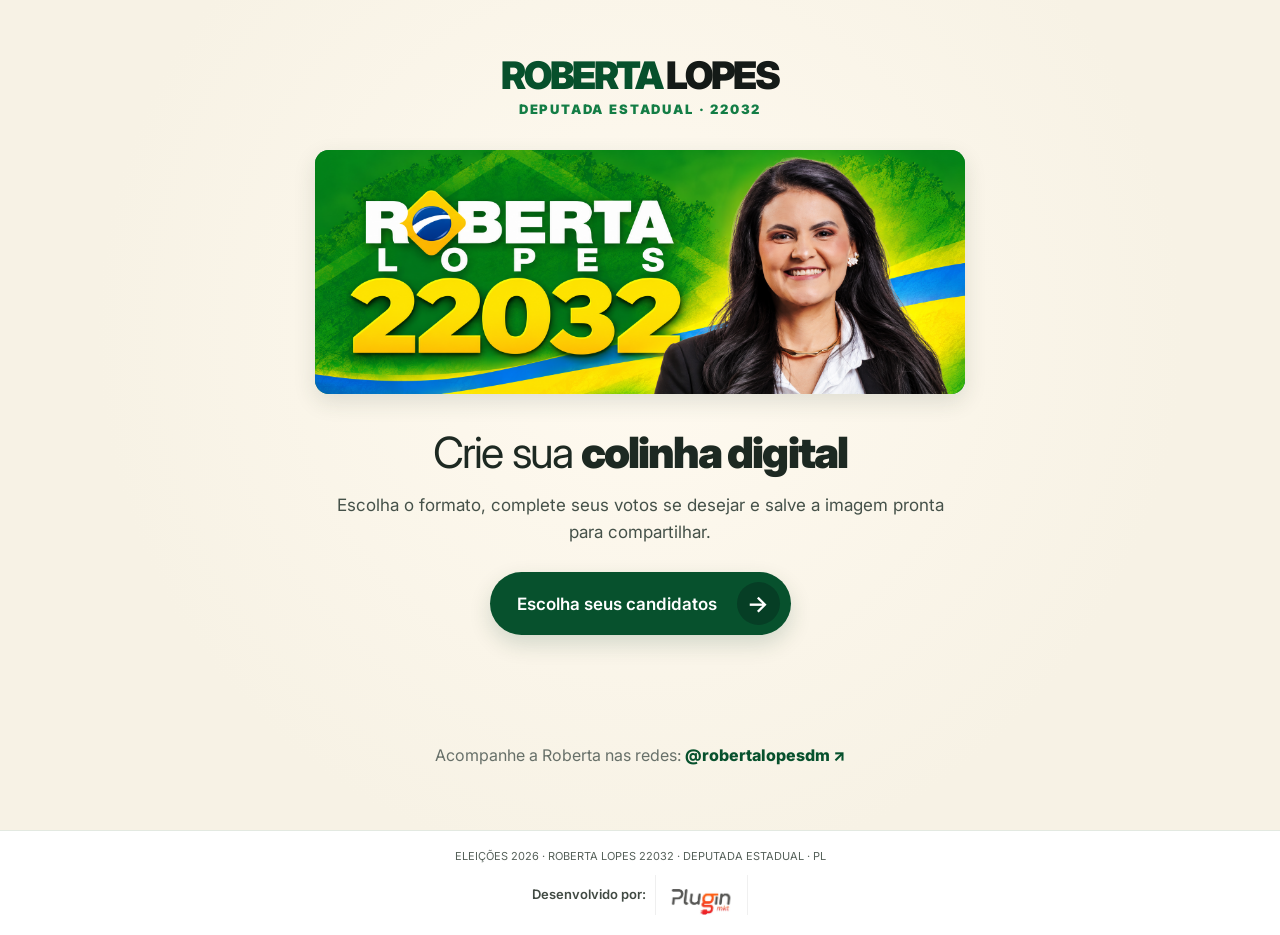
==== colinha/index.html @ ee58932f "Adiciona colinha digital em /colinha e chamada na landing page Inclui o gerador de colinha (PNG) ser" ====
<!doctype html>
<html lang="pt-BR"><head><meta charset="utf-8"><meta name="viewport" content="width=device-width,initial-scale=1"><meta name="theme-color" content="#063f26"><meta name="description" content="Crie sua colinha digital com Roberta Lopes 22032 para deputada estadual em Minas Gerais."><title>Colinha digital · Roberta Lopes 22032</title><link rel="icon" type="image/svg+xml" href="data:image/svg+xml,%3Csvg xmlns='http://www.w3.org/2000/svg' viewBox='0 0 64 64'%3E%3Crect width='64' height='64' rx='13' fill='%23063f26'/%3E%3Ctext x='32' y='43' text-anchor='middle' font-family='Arial' font-weight='900' font-size='27' fill='%23ffda00'%3E22%3C/text%3E%3C/svg%3E"><link rel="stylesheet" href="style.css"></head>
<body><main>
<section class="screen home" id="home-screen" aria-labelledby="home-title"><div class="home-inner"><div class="brand">ROBERTA <span>LOPES</span><small>DEPUTADA ESTADUAL · 22032</small></div><div class="campaign-banner"><img src="assets/roberta-hero.png" alt="Roberta Lopes em destaque com sua marca e o número 22032"></div><h1 id="home-title">Crie sua <strong>colinha digital</strong></h1><p>Escolha o formato, complete seus votos se desejar e salve a imagem pronta para compartilhar.</p><button class="cta" id="start-flow">Escolha seus candidatos <span aria-hidden="true">→</span></button><div class="social">Acompanhe a Roberta nas redes: <a href="https://www.instagram.com/robertalopesdm/" target="_blank" rel="noopener noreferrer">@robertalopesdm ↗</a></div></div></section>
<section class="screen format-screen" id="format-screen" aria-labelledby="format-title" hidden><div class="step-inner"><h2 id="format-title">Qual formato você deseja?</h2><div class="format-options" role="radiogroup" aria-label="Formato da colinha"><label class="format-card"><input type="radio" name="format" value="retangular" checked><span class="format-preview rect"><i>22</i></span><span><strong>Retangular</strong><small>Ideal para o feed do Instagram, Facebook e WhatsApp.</small></span></label><label class="format-card"><input type="radio" name="format" value="vertical"><span class="format-preview vert"><i>22</i></span><span><strong>Vertical</strong><small>Ideal para stories e status do WhatsApp.</small></span></label></div><button class="cta" id="format-next">Próximo passo <span aria-hidden="true">→</span></button><button class="text-button" id="format-back">Voltar</button></div></section>
<section class="screen candidate-screen" id="candidate-screen" aria-labelledby="candidate-title" hidden><div class="step-inner candidate-inner"><div class="mini-brand">ROBERTA LOPES <b>22032</b></div><h2 id="candidate-title">Escolha seus candidatos</h2><p class="lead">Roberta e Flávio ficam marcados. Os demais candidatos já aparecem sugeridos e você pode alterar cada um.</p><div class="ballot" id="rows" aria-label="Candidatos e números da colinha"></div><button class="cta" id="generate">Confirmar e visualizar <span aria-hidden="true">→</span></button><button class="text-button" id="candidate-back">Voltar</button><p class="note">Confira os números antes de salvar. Para votar, anote sua colinha em papel; celular não entra na cabine.</p></div></section>
<section class="screen result-screen" id="overlay" aria-labelledby="result-title" hidden><div class="step-inner result-inner"><h2 id="result-title">Pronto!</h2><p class="lead">Sua colinha está pronta para baixar.</p><img id="result-img" alt="Prévia da colinha digital com os candidatos escolhidos"><div class="result-actions"><a class="secondary" id="download" href="#" download="colinha-roberta-lopes-22032.png">Baixar imagem</a></div><div class="result-actions subtle"><button class="text-button" id="edit">Editar colinha</button><button class="text-button" id="restart">Criar outra colinha</button></div></div></section>
</main><footer><div class="footer-campaign">ELEIÇÕES 2026 · ROBERTA LOPES 22032 · DEPUTADA ESTADUAL · PL</div><div class="footer-credit">Desenvolvido por: <img src="assets/plugin-logo.jpeg" alt="Plugin Marketing"></div></footer><script src="app.js"></script></body></html>
---- colinha/style.css ----
@import url('https://fonts.googleapis.com/css2?family=Inter:wght@400;500;600;700;800;900&display=swap');
:root{font-family:Inter,Arial,sans-serif;color:#202b24;background:#f7f2e5}*{box-sizing:border-box}body{margin:0;min-height:100vh}button,input{font:inherit}button{cursor:pointer}.screen[hidden]{display:none!important}.screen{min-height:calc(100vh - 75px);padding:58px 20px 65px;display:grid;place-items:center;background:radial-gradient(circle at 50% 40%,#fffaf0 0,#f7f2e5 67%)}.home-inner,.step-inner{width:min(100%,650px);margin:auto;text-align:center}.brand{color:#07502c;font-size:38px;font-weight:900;line-height:.9;letter-spacing:-.06em}.brand span{color:#141a17}.brand small{display:block;color:#137d45;font-size:13px;letter-spacing:.14em;margin-top:12px}.campaign-banner{height:185px;display:flex;justify-content:space-between;overflow:hidden;text-align:left;background:#07512d;border-radius:16px;margin:35px auto 36px;color:white;box-shadow:0 8px 22px #24392a18;position:relative}.campaign-banner>div{z-index:1;padding:20px 30px;display:flex;flex-direction:column}.campaign-banner span{font-size:12px;letter-spacing:.15em;font-weight:800}.campaign-banner strong{font-size:42px;letter-spacing:-.05em;line-height:.92;margin:10px 0 4px}.campaign-banner b{font-size:43px;color:#ffdc00;line-height:1}.campaign-banner img{width:47%;height:100%;object-fit:cover;object-position:center 40%;mask-image:linear-gradient(to right,transparent,#000 35%)}h1,h2{letter-spacing:-.045em;line-height:1.15;color:#1d2922}h1{font-weight:400;font-size:clamp(31px,4vw,43px);margin:0 0 15px}h1 strong{font-weight:900}.home p,.lead{color:#455149;font-size:17px;line-height:1.6;margin:0 auto 26px;max-width:610px}.cta{background:#07512d;color:#fff;border:0;border-radius:40px;min-height:62px;padding:10px 11px 10px 27px;display:inline-flex;align-items:center;justify-content:center;gap:20px;font-size:17px;font-weight:600;box-shadow:0 9px 22px #063d2829}.cta span{display:grid;place-items:center;background:#063e25;border-radius:50%;width:43px;height:43px;font-size:23px}.cta:hover{background:#086e3a}.cta:focus-visible,.text-button:focus-visible,.format-card:focus-within,.digit:focus-visible,.secondary:focus-visible{outline:3px solid #d4a900;outline-offset:3px}.social{margin-top:110px;color:#677069;font-size:16px}.social a{color:#07512d;font-weight:800;text-decoration:none}.step-inner h2{font-size:clamp(29px,4vw,37px);margin:0 0 31px}.format-options{display:grid;gap:14px;text-align:left;margin-bottom:31px}.format-card{background:#fffdf7;border:2px solid #d7dbd2;border-radius:13px;display:flex;align-items:center;gap:22px;min-height:169px;padding:20px 26px;cursor:pointer;position:relative;box-shadow:0 1px 0 #a2ab9e}.format-card:has(input:checked){border:5px solid #078447;padding:17px 23px}.format-card input{position:absolute;opacity:0;width:1px;height:1px}.format-card strong{display:block;color:#07512d;font-size:25px;font-weight:900;margin-bottom:9px}.format-card small{display:block;font-size:16px;color:#47544b;line-height:1.45}.format-preview{flex:none;border-radius:4px;background:linear-gradient(#132c1d 0 24%,#07512d 24% 82%,#ffdc00 82%);width:93px;height:120px;display:flex;align-items:center;justify-content:center;box-shadow:2px 3px 4px #0003}.format-preview.vert{width:82px;height:133px}.format-preview i{font-size:33px;font-weight:900;color:#ffdc00;font-style:normal}.text-button{border:0;background:transparent;color:#07512d;text-decoration:underline;display:block;margin:25px auto 0;padding:6px;font-size:16px}.candidate-screen,.result-screen{align-items:start;padding-top:55px}.candidate-inner{width:min(100%,740px)}.mini-brand{font-size:15px;letter-spacing:.1em;font-weight:900;color:#07512d;margin-bottom:22px}.mini-brand b{background:#ffdc00;border-radius:5px;padding:5px 7px;color:#18231c}.candidate-inner h2{margin-bottom:14px}.candidate-inner .lead{margin-bottom:26px}.ballot{background:#fff;border:1px solid #d7ded7;border-radius:17px;overflow:hidden;text-align:left;box-shadow:0 8px 24px #172e2214;margin-bottom:30px}.row{display:grid;grid-template-columns:56px minmax(0,1fr) auto;align-items:center;gap:14px;padding:13px 17px;min-height:92px;border-top:1px solid #e5ebe5}.row:first-child{border-top:0}.avatar{width:56px;height:56px;background:#e6eee7;border-radius:9px;border:1px solid #aecab8;overflow:hidden;display:grid;place-items:center;color:#819588;font-size:25px}.avatar.sprite{background-repeat:no-repeat;background-size:calc(var(--cols)*100%) calc(var(--rows)*100%);background-position:calc(var(--tx)/max(var(--cols) - 1, 1)*100%) calc(var(--ty)/max(var(--rows) - 1, 1)*100%);font-size:0}.role{color:#007442;font-weight:800;font-size:11px;letter-spacing:.1em}.candidate{font-size:17px;font-weight:800;margin-top:4px}.candidate.empty{font-weight:500;color:#6c766f}.detail{font-size:12px;color:#69736e;margin-top:3px}.digits{display:flex;gap:5px}.digit{width:39px;height:48px;border:1px solid #9aa99e;border-radius:5px;background:#fff;color:#172019;text-align:center;font:800 28px Arial,sans-serif;line-height:1;padding:0;appearance:none;-webkit-appearance:none;-webkit-text-fill-color:#172019;opacity:1;outline:none}.digit.fixed{background:#ffdc00;border-color:#e5bd00;pointer-events:none}.note{color:#5b675f;font-size:13px;line-height:1.5;margin:25px auto;max-width:550px}.result-inner{width:min(100%,680px)}.result-inner h2{margin-bottom:8px}.result-inner .lead{margin-bottom:24px}.result-inner img{display:block;width:min(100%,510px);max-height:70vh;object-fit:contain;margin:0 auto 27px;border-radius:5px;box-shadow:0 8px 26px #19302134}.result-actions{display:flex;justify-content:center;align-items:center;flex-wrap:wrap;gap:12px}.result-actions .text-button{margin:8px 3px}.secondary{border:1px solid #07512d;background:#fffdf7;color:#07512d;text-decoration:none;padding:18px 25px;border-radius:35px;font-weight:700}.open-image{display:block;color:#07512d;margin:12px auto 0;font-size:14px}.save-help{font-size:14px;line-height:1.5;color:#394b40}.subtle{margin-top:10px}footer{text-align:center;background:#0e1d14;color:#c8d4cb;font-size:10px;line-height:1.6;padding:20px 10px;min-height:75px}@media(max-width:650px){.screen{padding:32px 14px 48px}.brand{font-size:32px}.campaign-banner{height:157px;margin:28px auto}.campaign-banner>div{padding:20px}.campaign-banner strong{font-size:35px}.campaign-banner b{font-size:35px}.home p,.lead{font-size:15px}.social{margin-top:70px}.format-card{min-height:135px;padding:15px;gap:16px}.format-card:has(input:checked){padding:12px}.format-card strong{font-size:20px}.format-card small{font-size:14px}.format-preview{width:72px;height:99px}.format-preview.vert{width:63px;height:108px}.candidate-screen{padding-top:35px}.row{grid-template-columns:43px minmax(0,1fr);gap:6px 9px;padding:10px 12px}.avatar{width:43px;height:43px}.role{font-size:10px}.candidate{font-size:15px}.detail{font-size:11px}.digits{grid-column:1/-1;justify-content:flex-end}.digit{width:36px;height:40px;font-size:24px}.ballot{margin-bottom:22px}.result-inner img{max-height:64vh}}
/* Arte principal gerada para a campanha e assinatura da agência. */
.campaign-banner{height:auto;display:block;margin:34px auto 34px;background:#087b37;border-radius:14px;overflow:hidden;box-shadow:0 8px 22px #24392a22}
.campaign-banner img{display:block;width:100%;height:auto;object-fit:unset;object-position:unset;mask-image:none}
footer{background:#fff;color:#56615a;padding:18px 12px 20px;min-height:0;border-top:1px solid #e3e9e1;font-size:11px}
.footer-campaign{line-height:1.4}
.footer-credit{display:flex;align-items:center;justify-content:center;gap:9px;margin-top:10px;font-size:13px;font-weight:600;color:#414a43}
.footer-credit img{display:block;width:93px;height:auto;mix-blend-mode:multiply}
@media(max-width:650px){.campaign-banner{height:auto;margin:26px auto 28px}.campaign-banner img{width:100%;height:auto}.footer-credit img{width:84px}}

/* Colinha 2: números sugeridos em branco, votos fixos em amarelo. */
.row-actions{display:flex;align-items:center;justify-content:flex-end;gap:10px}
.alter-button{border:0;border-radius:10px;background:#006437;color:#fff;font-weight:800;font-size:14px;min-height:44px;padding:0 13px;white-space:nowrap}
.alter-button:hover{background:#07804b}
.alter-button:focus-visible{outline:3px solid #d4a900;outline-offset:3px}
.alter-button[aria-pressed="true"]{background:#194e36}
@media(max-width:650px){.row-actions{grid-column:1/-1}.row-actions .digits{grid-column:auto}}
@media(max-width:370px){.row-actions{gap:6px}.row-actions .digit{width:33px}.alter-button{padding:0 9px}}
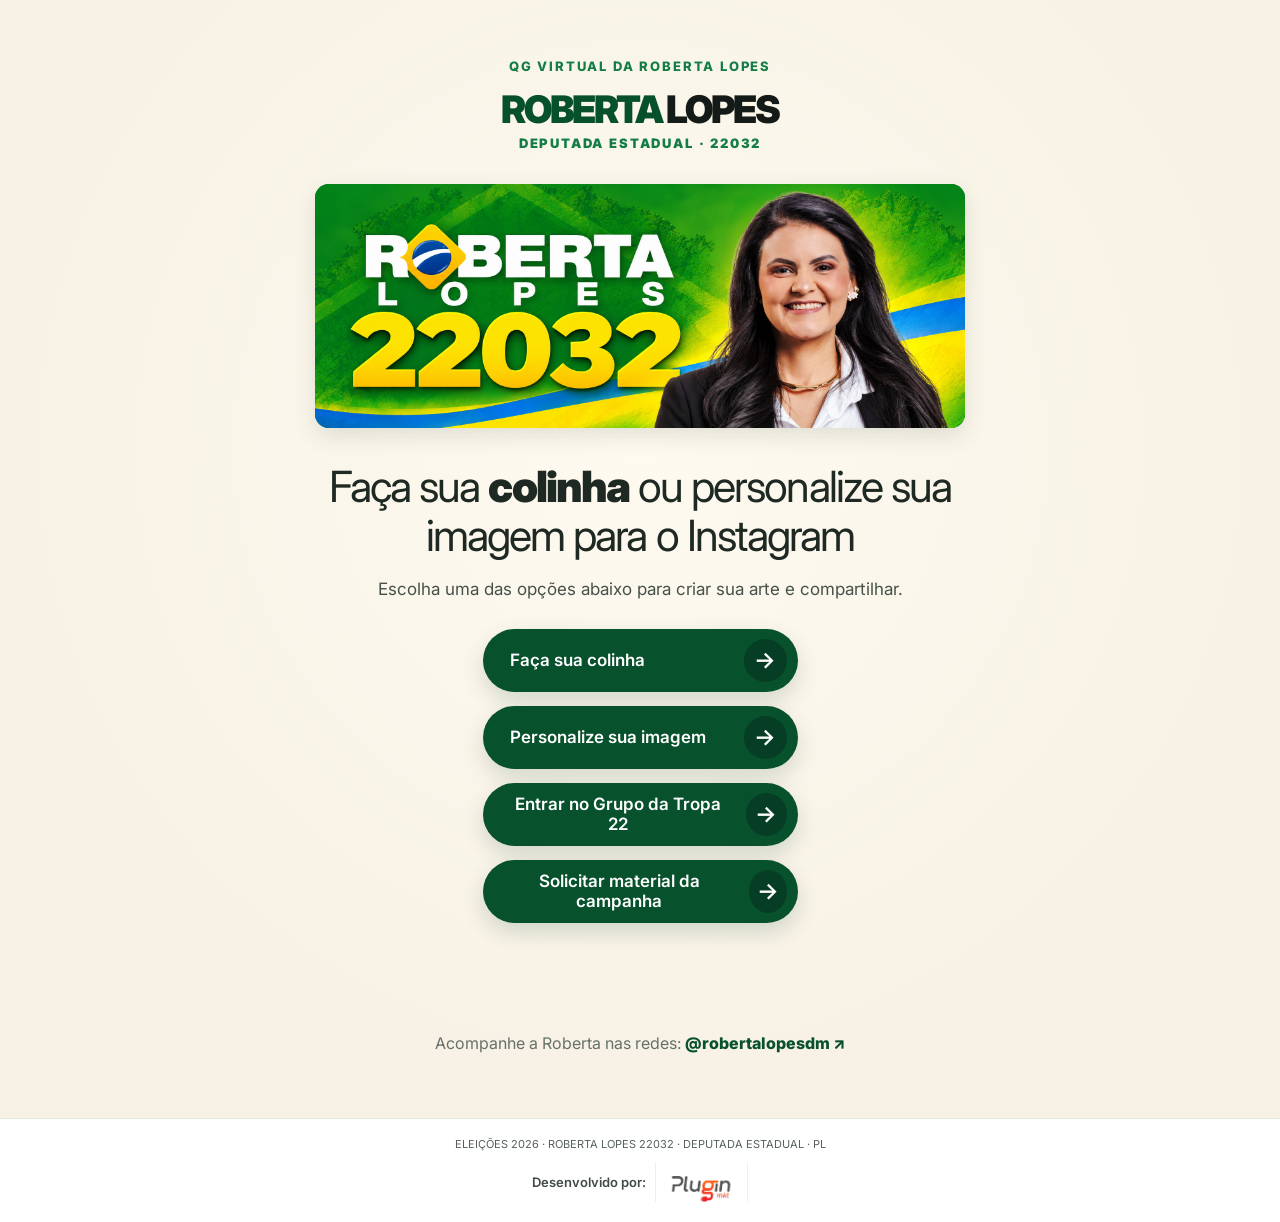
==== commit 9f5a9476: "Atualiza chamada da colinha na landing com 4 botoes (colinha, imagem, Tropa 22, material) e redes Co" ====
--- a/colinha/index.html
+++ b/colinha/index.html
@@ -1,8 +1,8 @@
 <!doctype html>
 <html lang="pt-BR"><head><meta charset="utf-8"><meta name="viewport" content="width=device-width,initial-scale=1"><meta name="theme-color" content="#063f26"><meta name="description" content="Crie sua colinha digital com Roberta Lopes 22032 para deputada estadual em Minas Gerais."><title>Colinha digital · Roberta Lopes 22032</title><link rel="icon" type="image/svg+xml" href="data:image/svg+xml,%3Csvg xmlns='http://www.w3.org/2000/svg' viewBox='0 0 64 64'%3E%3Crect width='64' height='64' rx='13' fill='%23063f26'/%3E%3Ctext x='32' y='43' text-anchor='middle' font-family='Arial' font-weight='900' font-size='27' fill='%23ffda00'%3E22%3C/text%3E%3C/svg%3E"><link rel="stylesheet" href="style.css"></head>
 <body><main>
-<section class="screen home" id="home-screen" aria-labelledby="home-title"><div class="home-inner"><div class="brand">ROBERTA <span>LOPES</span><small>DEPUTADA ESTADUAL · 22032</small></div><div class="campaign-banner"><img src="assets/roberta-hero.png" alt="Roberta Lopes em destaque com sua marca e o número 22032"></div><h1 id="home-title">Crie sua <strong>colinha digital</strong></h1><p>Escolha o formato, complete seus votos se desejar e salve a imagem pronta para compartilhar.</p><button class="cta" id="start-flow">Escolha seus candidatos <span aria-hidden="true">→</span></button><div class="social">Acompanhe a Roberta nas redes: <a href="https://www.instagram.com/robertalopesdm/" target="_blank" rel="noopener noreferrer">@robertalopesdm ↗</a></div></div></section>
+<section class="screen home" id="home-screen" aria-labelledby="home-title"><div class="home-inner"><div class="site-title">QG Virtual da Roberta Lopes</div><div class="brand">ROBERTA <span>LOPES</span><small>DEPUTADA ESTADUAL · 22032</small></div><div class="campaign-banner"><img src="assets/roberta-hero.png" alt="Roberta Lopes em destaque com sua marca e o número 22032"></div><h1 id="home-title">Faça sua <strong>colinha</strong> ou personalize sua imagem para o Instagram</h1><p>Escolha uma das opções abaixo para criar sua arte e compartilhar.</p><div class="home-actions"><button class="cta" id="start-flow">Faça sua colinha <span aria-hidden="true">→</span></button><a class="cta cta-secondary" href="personalizar/">Personalize sua imagem <span aria-hidden="true">→</span></a></div><div class="support-actions" aria-label="Ações de apoio à campanha"><a class="cta" href="https://chat.whatsapp.com/L4vstOSj9OYJf4j61Nvpc9" target="_blank" rel="noopener noreferrer">Entrar no Grupo da Tropa 22 <span aria-hidden="true">→</span></a><a class="cta" href="https://wa.me/5532998560022?text=Ol%C3%A1%21%20Gostaria%20de%20solicitar%20material%20da%20campanha." target="_blank" rel="noopener noreferrer">Solicitar material da campanha <span aria-hidden="true">→</span></a></div><div class="social">Acompanhe a Roberta nas redes: <a href="https://www.instagram.com/robertalopesdm/" target="_blank" rel="noopener noreferrer">@robertalopesdm ↗</a></div></div></section>
 <section class="screen format-screen" id="format-screen" aria-labelledby="format-title" hidden><div class="step-inner"><h2 id="format-title">Qual formato você deseja?</h2><div class="format-options" role="radiogroup" aria-label="Formato da colinha"><label class="format-card"><input type="radio" name="format" value="retangular" checked><span class="format-preview rect"><i>22</i></span><span><strong>Retangular</strong><small>Ideal para o feed do Instagram, Facebook e WhatsApp.</small></span></label><label class="format-card"><input type="radio" name="format" value="vertical"><span class="format-preview vert"><i>22</i></span><span><strong>Vertical</strong><small>Ideal para stories e status do WhatsApp.</small></span></label></div><button class="cta" id="format-next">Próximo passo <span aria-hidden="true">→</span></button><button class="text-button" id="format-back">Voltar</button></div></section>
 <section class="screen candidate-screen" id="candidate-screen" aria-labelledby="candidate-title" hidden><div class="step-inner candidate-inner"><div class="mini-brand">ROBERTA LOPES <b>22032</b></div><h2 id="candidate-title">Escolha seus candidatos</h2><p class="lead">Roberta e Flávio ficam marcados. Os demais candidatos já aparecem sugeridos e você pode alterar cada um.</p><div class="ballot" id="rows" aria-label="Candidatos e números da colinha"></div><button class="cta" id="generate">Confirmar e visualizar <span aria-hidden="true">→</span></button><button class="text-button" id="candidate-back">Voltar</button><p class="note">Confira os números antes de salvar. Para votar, anote sua colinha em papel; celular não entra na cabine.</p></div></section>
-<section class="screen result-screen" id="overlay" aria-labelledby="result-title" hidden><div class="step-inner result-inner"><h2 id="result-title">Pronto!</h2><p class="lead">Sua colinha está pronta para baixar.</p><img id="result-img" alt="Prévia da colinha digital com os candidatos escolhidos"><div class="result-actions"><a class="secondary" id="download" href="#" download="colinha-roberta-lopes-22032.png">Baixar imagem</a></div><div class="result-actions subtle"><button class="text-button" id="edit">Editar colinha</button><button class="text-button" id="restart">Criar outra colinha</button></div></div></section>
+<section class="screen result-screen" id="overlay" aria-labelledby="result-title" hidden><div class="step-inner result-inner"><h2 id="result-title">Pronto!</h2><p class="lead">Sua colinha está pronta para baixar.</p><img id="result-img" alt="Prévia da colinha digital com os candidatos escolhidos"><div class="result-actions"><a class="secondary" id="download" href="#" download="colinha-roberta-lopes-22032.png">Baixar imagem</a></div><div class="result-actions subtle"><button class="text-button" id="edit">Editar colinha</button><button class="text-button" id="restart">Criar outra colinha</button></div><div class="result-actions back-to-site"><a class="secondary" href="/">Voltar para o Site</a></div></div></section>
 </main><footer><div class="footer-campaign">ELEIÇÕES 2026 · ROBERTA LOPES 22032 · DEPUTADA ESTADUAL · PL</div><div class="footer-credit">Desenvolvido por: <img src="assets/plugin-logo.jpeg" alt="Plugin Marketing"></div></footer><script src="app.js"></script></body></html>
--- a/colinha/style.css
+++ b/colinha/style.css
@@ -17,3 +17,8 @@
 .alter-button[aria-pressed="true"]{background:#194e36}
 @media(max-width:650px){.row-actions{grid-column:1/-1}.row-actions .digits{grid-column:auto}}
 @media(max-width:370px){.row-actions{gap:6px}.row-actions .digit{width:33px}.alter-button{padding:0 9px}}
+
+/* botao para retornar ao site principal, na tela final da colinha */
+.back-to-site{margin-top:28px;padding-top:24px;border-top:1px solid #e5ebe5}
+
+.site-title{color:#137d45;font-size:13px;font-weight:800;letter-spacing:.14em;text-transform:uppercase;margin-bottom:18px}.home-actions,.support-actions{display:grid;gap:14px;justify-items:center;margin-top:14px}.home-actions .cta,.support-actions .cta{width:min(100%,315px);justify-content:space-between;text-decoration:none}.cta{text-decoration:none}
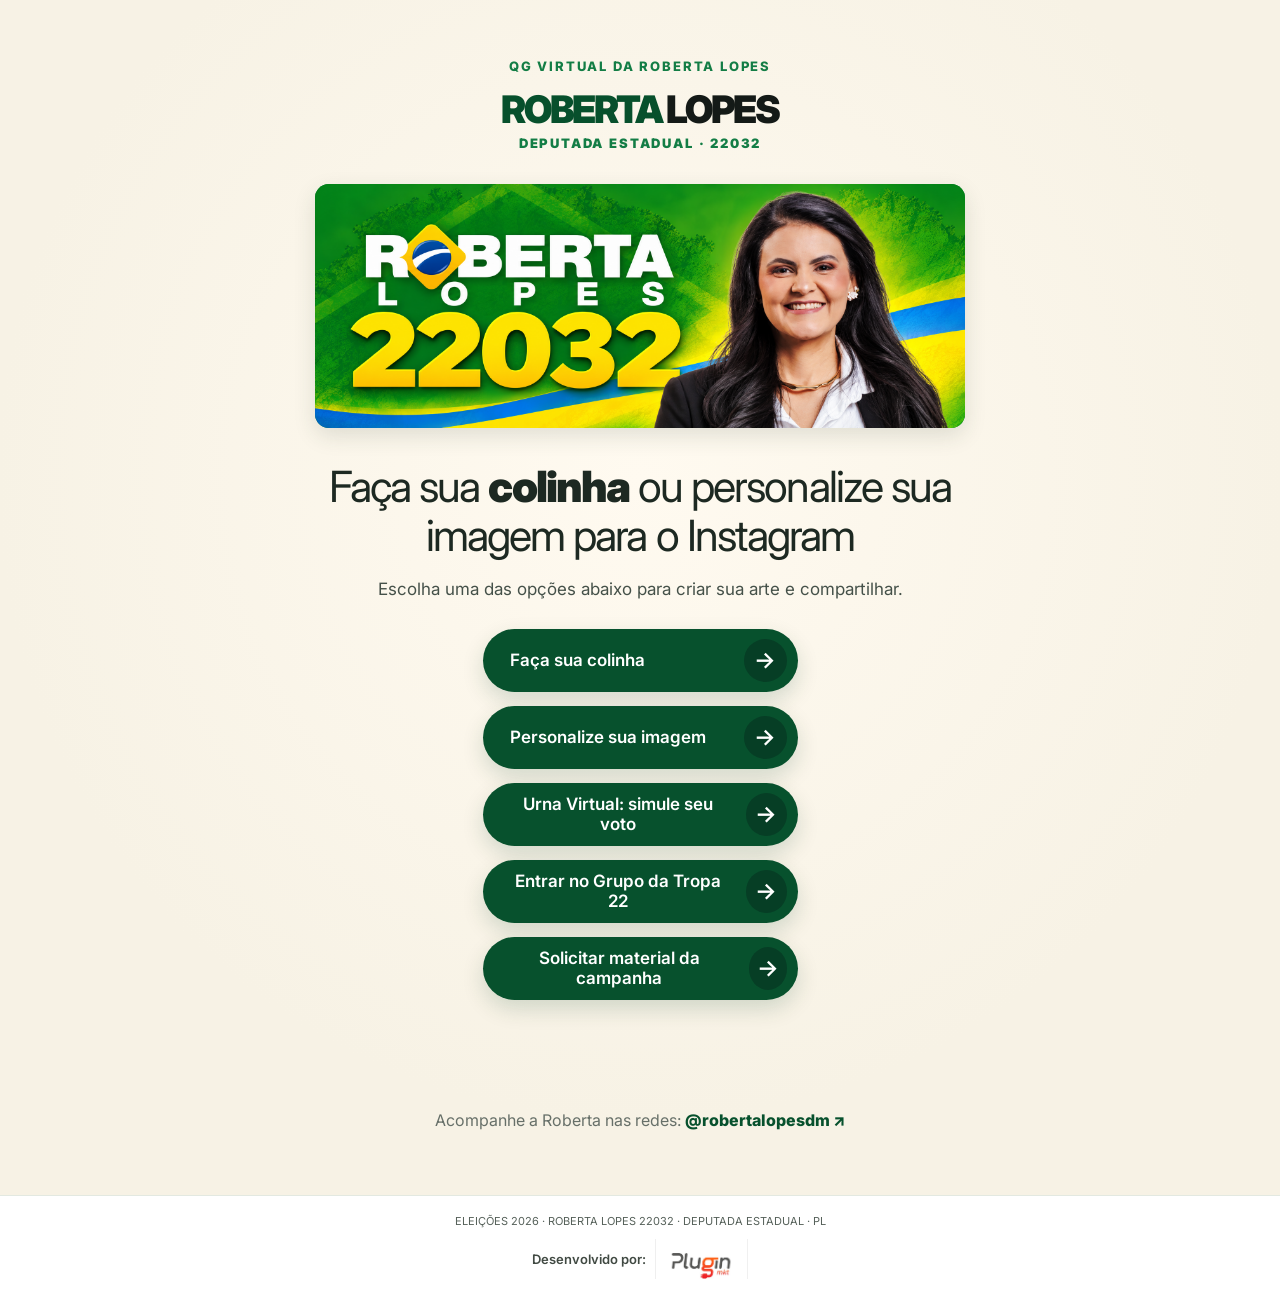
==== commit 5659cf7e: "Adiciona Urna Virtual (/urna/) e botao de chamada na landing e na colinha Co-Authored-By: Claude Son" ====
--- a/colinha/index.html
+++ b/colinha/index.html
@@ -1,7 +1,7 @@
 <!doctype html>
 <html lang="pt-BR"><head><meta charset="utf-8"><meta name="viewport" content="width=device-width,initial-scale=1"><meta name="theme-color" content="#063f26"><meta name="description" content="Crie sua colinha digital com Roberta Lopes 22032 para deputada estadual em Minas Gerais."><title>Colinha digital · Roberta Lopes 22032</title><link rel="icon" type="image/svg+xml" href="data:image/svg+xml,%3Csvg xmlns='http://www.w3.org/2000/svg' viewBox='0 0 64 64'%3E%3Crect width='64' height='64' rx='13' fill='%23063f26'/%3E%3Ctext x='32' y='43' text-anchor='middle' font-family='Arial' font-weight='900' font-size='27' fill='%23ffda00'%3E22%3C/text%3E%3C/svg%3E"><link rel="stylesheet" href="style.css"></head>
 <body><main>
-<section class="screen home" id="home-screen" aria-labelledby="home-title"><div class="home-inner"><div class="site-title">QG Virtual da Roberta Lopes</div><div class="brand">ROBERTA <span>LOPES</span><small>DEPUTADA ESTADUAL · 22032</small></div><div class="campaign-banner"><img src="assets/roberta-hero.png" alt="Roberta Lopes em destaque com sua marca e o número 22032"></div><h1 id="home-title">Faça sua <strong>colinha</strong> ou personalize sua imagem para o Instagram</h1><p>Escolha uma das opções abaixo para criar sua arte e compartilhar.</p><div class="home-actions"><button class="cta" id="start-flow">Faça sua colinha <span aria-hidden="true">→</span></button><a class="cta cta-secondary" href="personalizar/">Personalize sua imagem <span aria-hidden="true">→</span></a></div><div class="support-actions" aria-label="Ações de apoio à campanha"><a class="cta" href="https://chat.whatsapp.com/L4vstOSj9OYJf4j61Nvpc9" target="_blank" rel="noopener noreferrer">Entrar no Grupo da Tropa 22 <span aria-hidden="true">→</span></a><a class="cta" href="https://wa.me/5532998560022?text=Ol%C3%A1%21%20Gostaria%20de%20solicitar%20material%20da%20campanha." target="_blank" rel="noopener noreferrer">Solicitar material da campanha <span aria-hidden="true">→</span></a></div><div class="social">Acompanhe a Roberta nas redes: <a href="https://www.instagram.com/robertalopesdm/" target="_blank" rel="noopener noreferrer">@robertalopesdm ↗</a></div></div></section>
+<section class="screen home" id="home-screen" aria-labelledby="home-title"><div class="home-inner"><div class="site-title">QG Virtual da Roberta Lopes</div><div class="brand">ROBERTA <span>LOPES</span><small>DEPUTADA ESTADUAL · 22032</small></div><div class="campaign-banner"><img src="assets/roberta-hero.png" alt="Roberta Lopes em destaque com sua marca e o número 22032"></div><h1 id="home-title">Faça sua <strong>colinha</strong> ou personalize sua imagem para o Instagram</h1><p>Escolha uma das opções abaixo para criar sua arte e compartilhar.</p><div class="home-actions"><button class="cta" id="start-flow">Faça sua colinha <span aria-hidden="true">→</span></button><a class="cta cta-secondary" href="personalizar/">Personalize sua imagem <span aria-hidden="true">→</span></a><a class="cta" href="/urna/#urna">Urna Virtual: simule seu voto <span aria-hidden="true">→</span></a></div><div class="support-actions" aria-label="Ações de apoio à campanha"><a class="cta" href="https://chat.whatsapp.com/L4vstOSj9OYJf4j61Nvpc9" target="_blank" rel="noopener noreferrer">Entrar no Grupo da Tropa 22 <span aria-hidden="true">→</span></a><a class="cta" href="https://wa.me/5532998560022?text=Ol%C3%A1%21%20Gostaria%20de%20solicitar%20material%20da%20campanha." target="_blank" rel="noopener noreferrer">Solicitar material da campanha <span aria-hidden="true">→</span></a></div><div class="social">Acompanhe a Roberta nas redes: <a href="https://www.instagram.com/robertalopesdm/" target="_blank" rel="noopener noreferrer">@robertalopesdm ↗</a></div></div></section>
 <section class="screen format-screen" id="format-screen" aria-labelledby="format-title" hidden><div class="step-inner"><h2 id="format-title">Qual formato você deseja?</h2><div class="format-options" role="radiogroup" aria-label="Formato da colinha"><label class="format-card"><input type="radio" name="format" value="retangular" checked><span class="format-preview rect"><i>22</i></span><span><strong>Retangular</strong><small>Ideal para o feed do Instagram, Facebook e WhatsApp.</small></span></label><label class="format-card"><input type="radio" name="format" value="vertical"><span class="format-preview vert"><i>22</i></span><span><strong>Vertical</strong><small>Ideal para stories e status do WhatsApp.</small></span></label></div><button class="cta" id="format-next">Próximo passo <span aria-hidden="true">→</span></button><button class="text-button" id="format-back">Voltar</button></div></section>
 <section class="screen candidate-screen" id="candidate-screen" aria-labelledby="candidate-title" hidden><div class="step-inner candidate-inner"><div class="mini-brand">ROBERTA LOPES <b>22032</b></div><h2 id="candidate-title">Escolha seus candidatos</h2><p class="lead">Roberta e Flávio ficam marcados. Os demais candidatos já aparecem sugeridos e você pode alterar cada um.</p><div class="ballot" id="rows" aria-label="Candidatos e números da colinha"></div><button class="cta" id="generate">Confirmar e visualizar <span aria-hidden="true">→</span></button><button class="text-button" id="candidate-back">Voltar</button><p class="note">Confira os números antes de salvar. Para votar, anote sua colinha em papel; celular não entra na cabine.</p></div></section>
 <section class="screen result-screen" id="overlay" aria-labelledby="result-title" hidden><div class="step-inner result-inner"><h2 id="result-title">Pronto!</h2><p class="lead">Sua colinha está pronta para baixar.</p><img id="result-img" alt="Prévia da colinha digital com os candidatos escolhidos"><div class="result-actions"><a class="secondary" id="download" href="#" download="colinha-roberta-lopes-22032.png">Baixar imagem</a></div><div class="result-actions subtle"><button class="text-button" id="edit">Editar colinha</button><button class="text-button" id="restart">Criar outra colinha</button></div><div class="result-actions back-to-site"><a class="secondary" href="/">Voltar para o Site</a></div></div></section>
